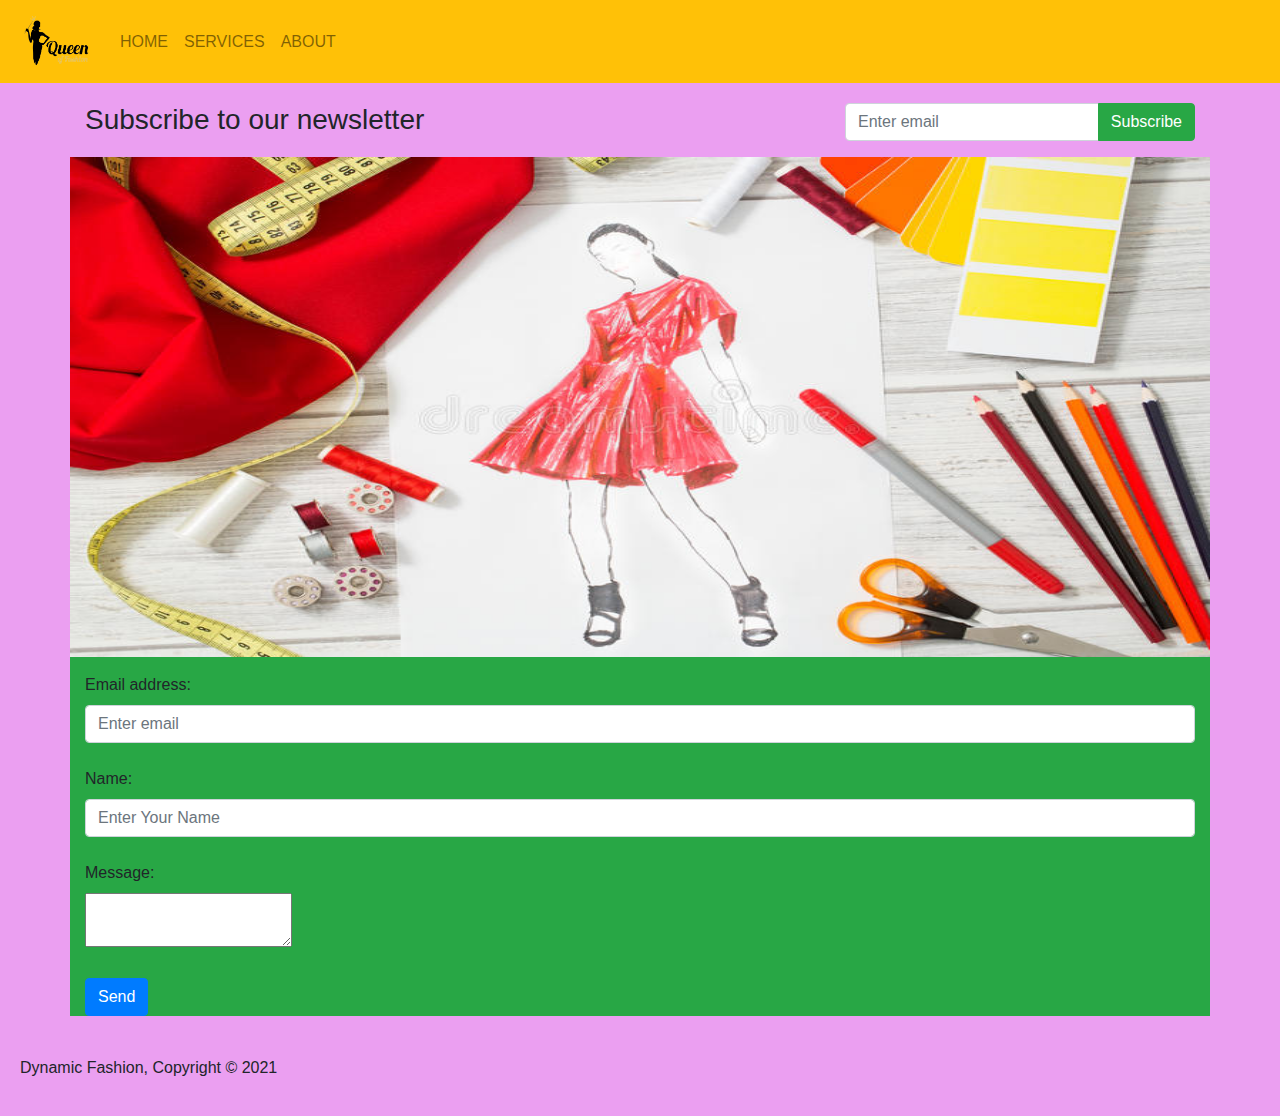
==== services.html @ fc9e0d3c "New files added" ====
<!DOCTYPE html>
<html lang="en">

<head>
    <meta charset="UTF-8">
    <meta http-equiv="X-UA-Compatible" content="IE=edge">
    <meta name="viewport" content="width=device-width, initial-scale=1.0">
    <link rel="stylesheet" href="css/bootstrap.min.css">
    <link rel="stylesheet" href="style.css">
    <title>Services - Dynamic Fashion</title>


</head>

<body>
    <header>
        <nav class="navbar navbar-expand-sm navbar-light bg-warning ">

            <a class="navbar-brand" href="#">
                <img src="img/logo.png" style="width: 80px;" alt="">
            </a>

            <!-- Toggler/collapsibe Button -->
  <button class="navbar-toggler" type="button" data-toggle="collapse" data-target="#collapsibleNavbar">
    <span class="navbar-toggler-icon"></span>
  </button>

  <!-- Navbar links -->
  <div class="collapse navbar-collapse" id="collapsibleNavbar">
            <!-- Links -->
            <ul class="navbar-nav  ">
                <li class="nav-item">
                    <a class="nav-link" href="index.html">HOME</a>
                </li>
                <li class="nav-item">
                    <a class="nav-link" href="services.html">SERVICES</a>
                </li>
                <li class="nav-item">
                    <a class="nav-link" href="about.html">ABOUT</a>
                </li>
            </ul>
</div>
        </nav>
    </header>
    
    <section class="padding subscribe">
        <div class="container">
            <div class="row">
                <div class="col-8">
                    <h3>Subscribe to our newsletter</h3>
                </div>
                <div class="col-4">

                    <form action="">

                        <div class="input-group mb-3">
                            <input type="email" required class="form-control" placeholder="Enter email">
                            <div class="input-group-append">
                                <button class="btn btn-success" type="submit">Subscribe</button>
                            </div>
                        </div>

                    </form>

                </div>
                
           <img src="training.jpg" alt="" width="100%" height="500px">
         
           <div class=" container pt-3 bg-success">
            <form action="" >
               <div>
                  <label for="email">Email address:</label>
                  <input type="email" class="form-control" placeholder="Enter email" id="email">
                </div><br>
   
                 <div> 
                     <label for="name">Name:</label>
                  <input type="text" class="form-control" placeholder="Enter Your Name" id="name">
                </div> <br>
                
                <div>
                <label for="msg">Message:</label><br>
             <textarea name="Message" id="msg"></textarea>
            </div>  <br>

                <button type="submit" class="btn btn-primary">Send</button>
              </form>
           </div>
        </div>

    </section>

    

    <footer class="padding subscribe">
        <p>Dynamic Fashion, Copyright © 2021</p>
    </footer>

    <script src="jquery-3.6.0.min.js"></script>
    <script src="js/bootstrap.min.js"></script>
</body>

</html>
---- style.css ----
.padding{
  padding: 20px;  
}
.main-section{
    background-color: rgb(241, 204, 233);
    
}


.subscribe{
    background-color: rgb(235, 159, 241);
}
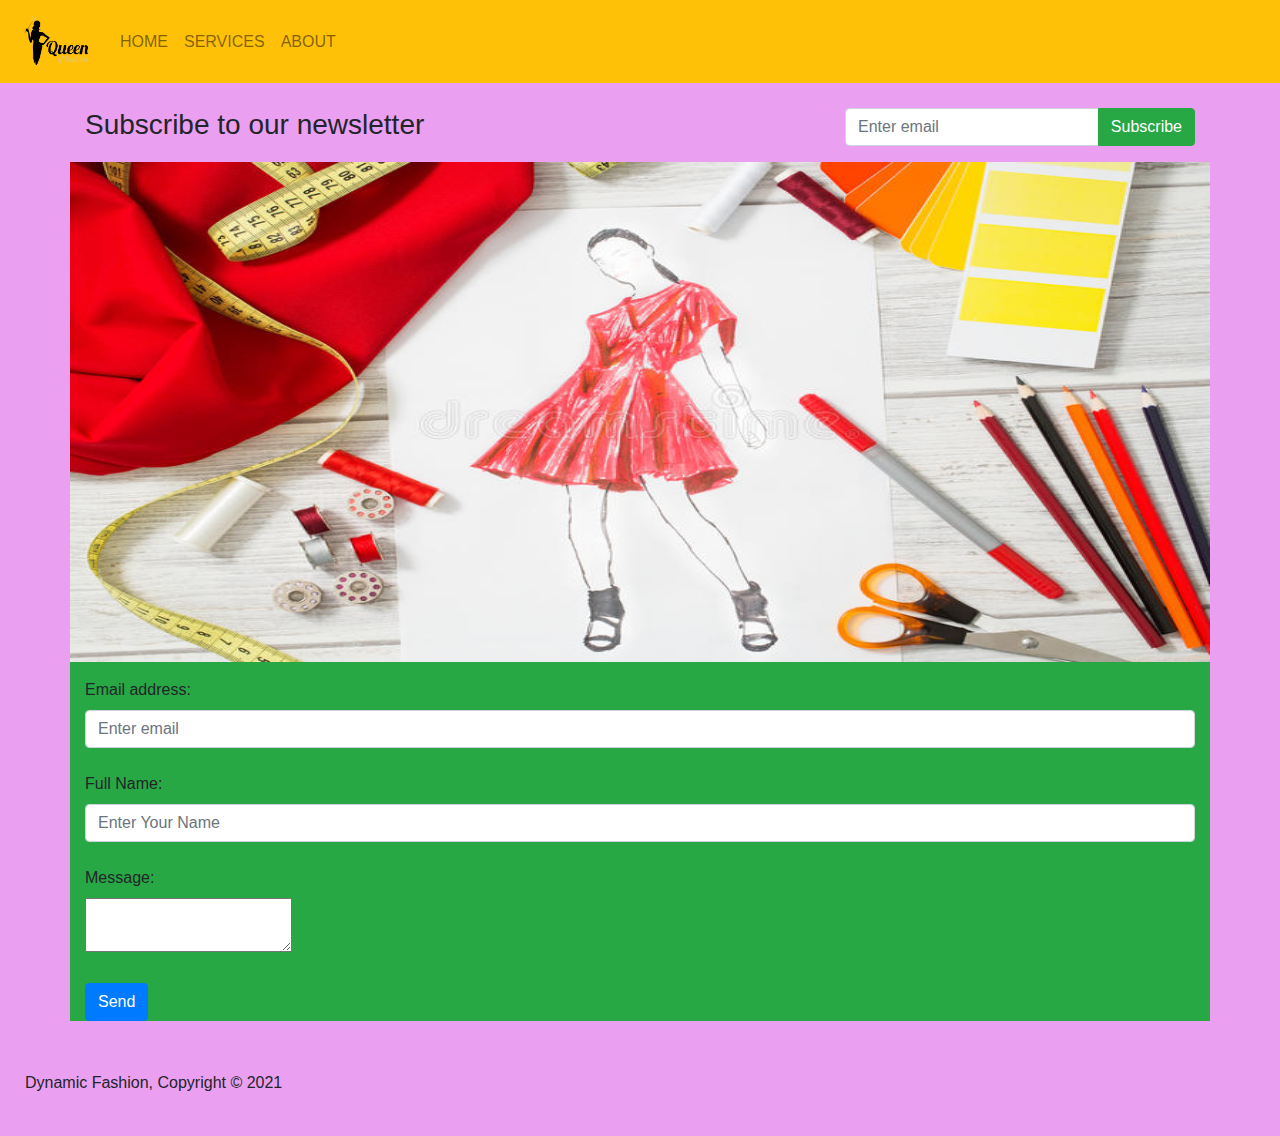
==== commit 7d189f96: "Change typo error on index page" ====
--- a/services.html
+++ b/services.html
@@ -74,7 +74,7 @@
                 </div><br>
    
                  <div> 
-                     <label for="name">Name:</label>
+                     <label for="name">Full Name:</label>
                   <input type="text" class="form-control" placeholder="Enter Your Name" id="name">
                 </div> <br>
                 
--- a/style.css
+++ b/style.css
@@ -1,5 +1,5 @@
 .padding{
-  padding: 20px;  
+  padding: 25px;  
 }
 .main-section{
     background-color: rgb(241, 204, 233);
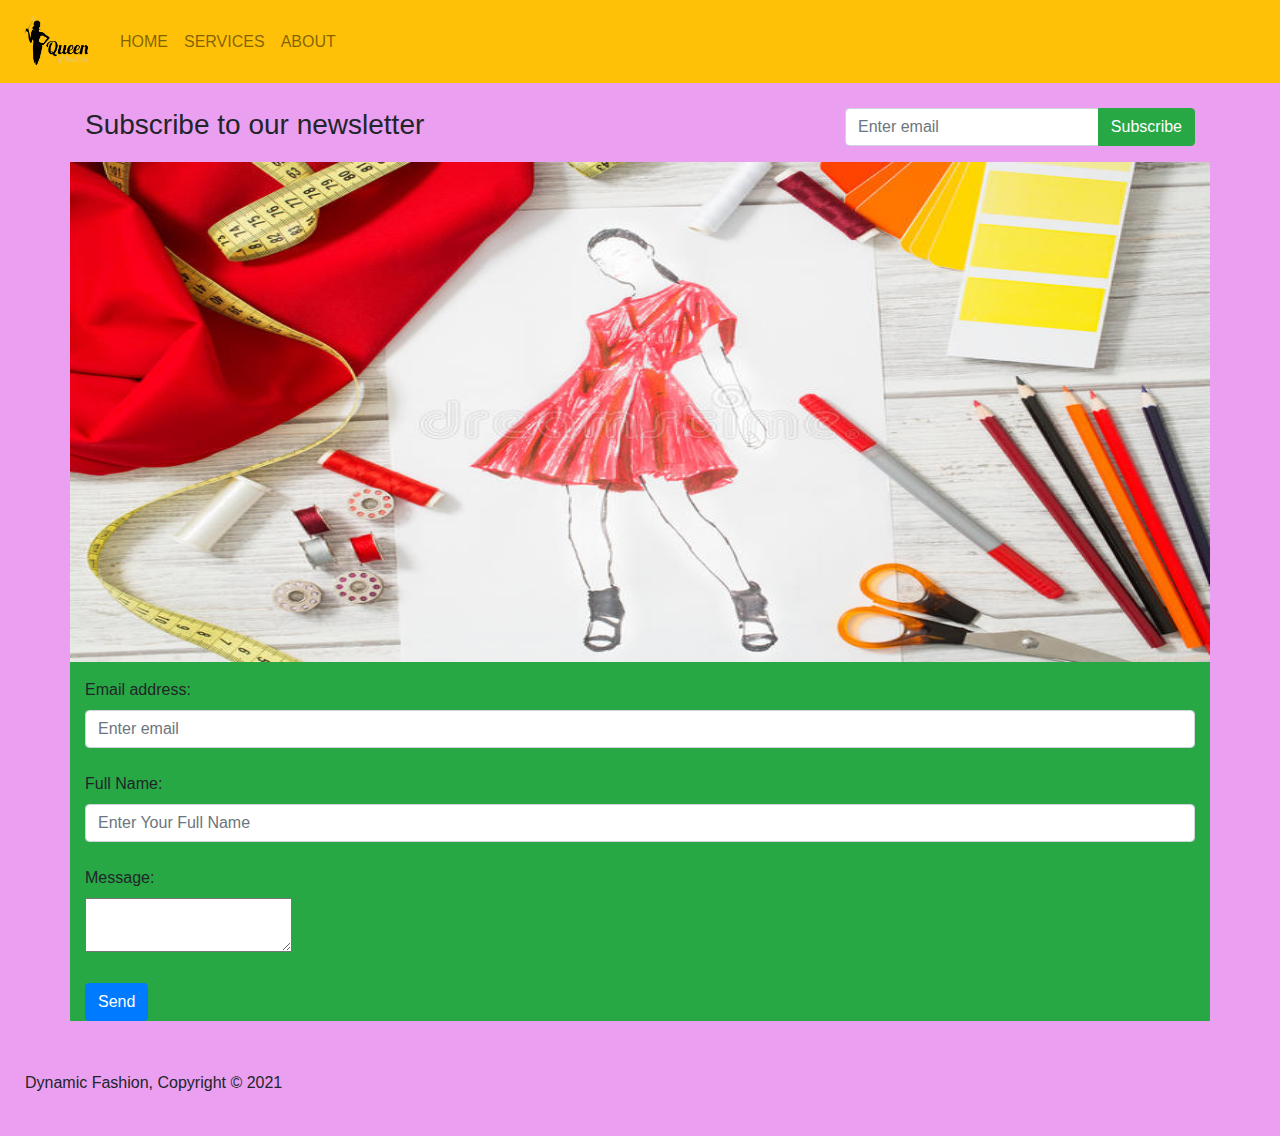
==== commit f43de5d7: "modify file" ====
--- a/services.html
+++ b/services.html
@@ -75,7 +75,7 @@
    
                  <div> 
                      <label for="name">Full Name:</label>
-                  <input type="text" class="form-control" placeholder="Enter Your Name" id="name">
+                  <input type="text" class="form-control" placeholder="Enter Your Full Name" id="name">
                 </div> <br>
                 
                 <div>
